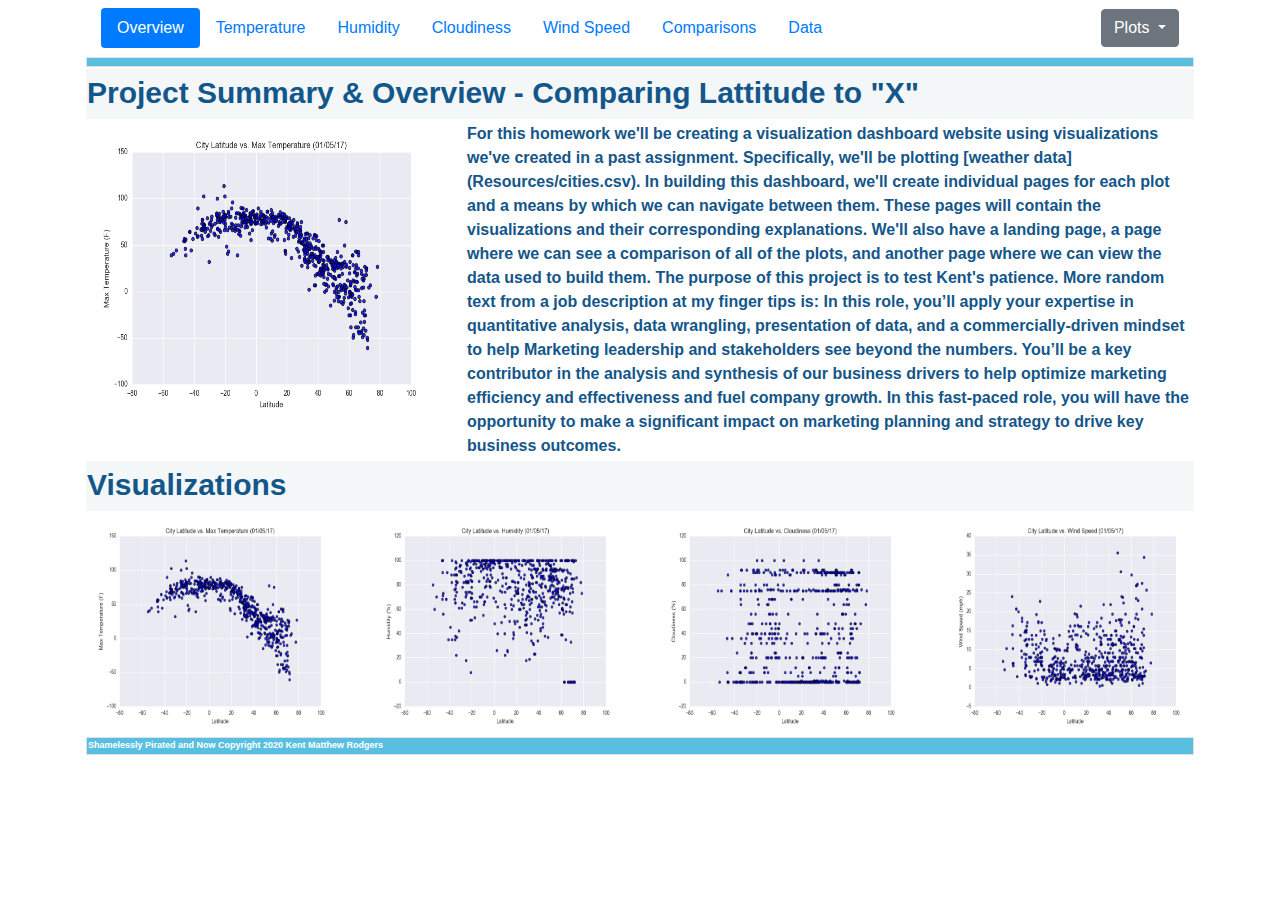
==== index.html @ 0a12d241 "Saturday starter protection update" ====
<!DOCTYPE html>
<html lang="en">

<head>
  <meta charset="UTF-8">
  <title>Landing Overview Page</title>
  <link rel="stylesheet" href="https://stackpath.bootstrapcdn.com/bootstrap/4.3.1/css/bootstrap.min.css" integrity="sha384-ggOyR0iXCbMQv3Xipma34MD+dH/1fQ784/j6cY/iJTQUOhcWr7x9JvoRxT2MZw1T" crossorigin="anonymous">
  <link rel="stylesheet" href="style.css">
</head>

<body>
  <div class="container">

    <nav class="navbar">
      <ul class="nav nav-pills">
        <li class="nav-item">
          <a class="nav-link active" href="http://127.0.0.1:5500/web-design-challenge/index.html">Overview</a>
        </li>
        <li class="nav-item">
          <a class="nav-link" href="#">Temperature</a>
        </li>
        <li class="nav-item">
          <a class="nav-link" href="#">Humidity</a>
        </li>
        <li class="nav-item">
          <a class="nav-link" href="#">Cloudiness</a>
        </li>
        <li class="nav-item">
          <a class="nav-link" href="#">Wind Speed</a>
        </li>
        <li class="nav-item">
          <a class="nav-link" href="http://127.0.0.1:5500/web-design-challenge/comparisonpage.html">Comparisons</a>
        </li>
        <li class="nav-item">
          <a class="nav-link" href="http://127.0.0.1:5500/web-design-challenge/datapage.html">Data</a>
        </li>
      </ul>

      <div class="btn-group">
        <button type="button" class="btn btn-secondary dropdown-toggle" data-toggle="dropdown" aria-haspopup="true" aria-expanded="false">
          Plots
        </button>
        <div class="dropdown-menu dropdown-menu-right">
          <a class="dropdown-item" href="#">Temperature</a>
        <a class="dropdown-item" href="#">Humidity</a>
        <a class="dropdown-item" href="#">Cloudiness</a>
        <a class="dropdown-item" href="#">Wind Speed</a>
    </div> 

    </nav>
  
    <div class="row">
      <div class="col-md-12">
        <div class="box border"></div>
      </div>
    </div>

    <div class="row">
      <div class="col-md-12">
        <div class="box header">Project Summary & Overview - Comparing Lattitude to "X"</div>
      </div>
    </div>

    <div class="row">
      <div class="col-md-4">
        <div class="box mainbody">
          <img id="bio-image" src="Resources\assets\images\Fig1.png" width = 360 height = 300 alt="Missing Plot Image">
          </div>
      </div>
      <div class="col-md-8">
        <div class="box mainbody">For this homework we'll be creating a visualization dashboard website using visualizations we've created in a past assignment. Specifically, we'll be plotting [weather data](Resources/cities.csv). In building this dashboard, we'll create individual pages for each plot and a means by which we can navigate between them. These pages will contain the visualizations and their corresponding explanations. We'll also have a landing page, a page where we can see a comparison of all of the plots, and another page where we can view the data used to build them.
          The purpose of this project is to test Kent's patience. More random text from a job description at my finger tips is: In this role, you’ll apply your expertise in quantitative analysis, data wrangling, presentation of data, and a commercially-driven mindset to help Marketing leadership and stakeholders see beyond the numbers. You’ll be a key contributor in the analysis and synthesis of our business drivers to help optimize marketing efficiency and effectiveness and fuel company growth. In this fast-paced role, you will have the opportunity to make a significant impact on marketing planning and strategy to drive key business outcomes.</div>
      </div>
    </div>
    
    <div class="row">
      <div class="col-md-12">
        <div class="box header">Visualizations</div>
      </div>
    </div>

    <div class="row">
      <div class="col-md-3">
        <div class="box mainbody"><img id="bio-image" src="Resources\assets\images\Fig1.png" width = 260 height = 220 alt="Missing Fig1"></div>
      </div>
      <div class="col-md-3">
        <div class="box mainbody"><img id="bio-image" src="Resources\assets\images\Fig2.png" width = 260 height = 220 alt="Missing Fig2"></div>
      </div>
      <div class="col-md-3">
        <div class="box mainbody"><img id="bio-image" src="Resources\assets\images\Fig3.png" width = 260 height = 220 alt="Missing Fig3"></div>
      </div>
      <div class="col-md-3">
        <div class="box mainbody"><img id="bio-image" src="Resources\assets\images\Fig4.png" width = 260 height = 220 alt="Missing Fig4"></div>
      </div>
    </div>

    <div class="row">
        <div class="col-md-12">
          <div class="box border">Shamelessly Pirated and Now Copyright 2020 Kent Matthew Rodgers</div>
        </div>
    </div>

  <script src="https://code.jquery.com/jquery-3.3.1.slim.min.js" integrity="sha384-q8i/X+965DzO0rT7abK41JStQIAqVgRVzpbzo5smXKp4YfRvH+8abtTE1Pi6jizo" crossorigin="anonymous"></script>
  <script src="https://cdnjs.cloudflare.com/ajax/libs/popper.js/1.14.7/umd/popper.min.js" integrity="sha384-UO2eT0CpHqdSJQ6hJty5KVphtPhzWj9WO1clHTMGa3JDZwrnQq4sF86dIHNDz0W1" crossorigin="anonymous"></script>
  <script src="https://stackpath.bootstrapcdn.com/bootstrap/4.3.1/js/bootstrap.min.js" integrity="sha384-JjSmVgyd0p3pXB1rRibZUAYoIIy6OrQ6VrjIEaFf/nJGzIxFDsf4x0xIM+B07jRM" crossorigin="anonymous"></script>
</body>

</html>
---- style.css ----
.box {
  min-height: 50px;
  padding: 1px;
  margin: 1px;
  font-weight: 800;
  color: #fff;
}

.border {
  background: rgb(89, 191, 224);
  min-height: 10px;
  font-size: 9px;
}
.header {
  background: rgb(243, 247, 248);
  font-size: 30px;
  color: rgb(19, 86, 138)
}
.mainbody {
  font-size: 16px;
  color: rgb(19, 86, 138)
}

.title {
  background: rgb(243, 247, 248);
  min-height: 10px;
  font-size: 16px;
  color: rgb(19, 86, 138)
  }

.purple {
  background: rgb(200, 190, 211);
}

.red {
  background: rgb(224, 210, 210);
}
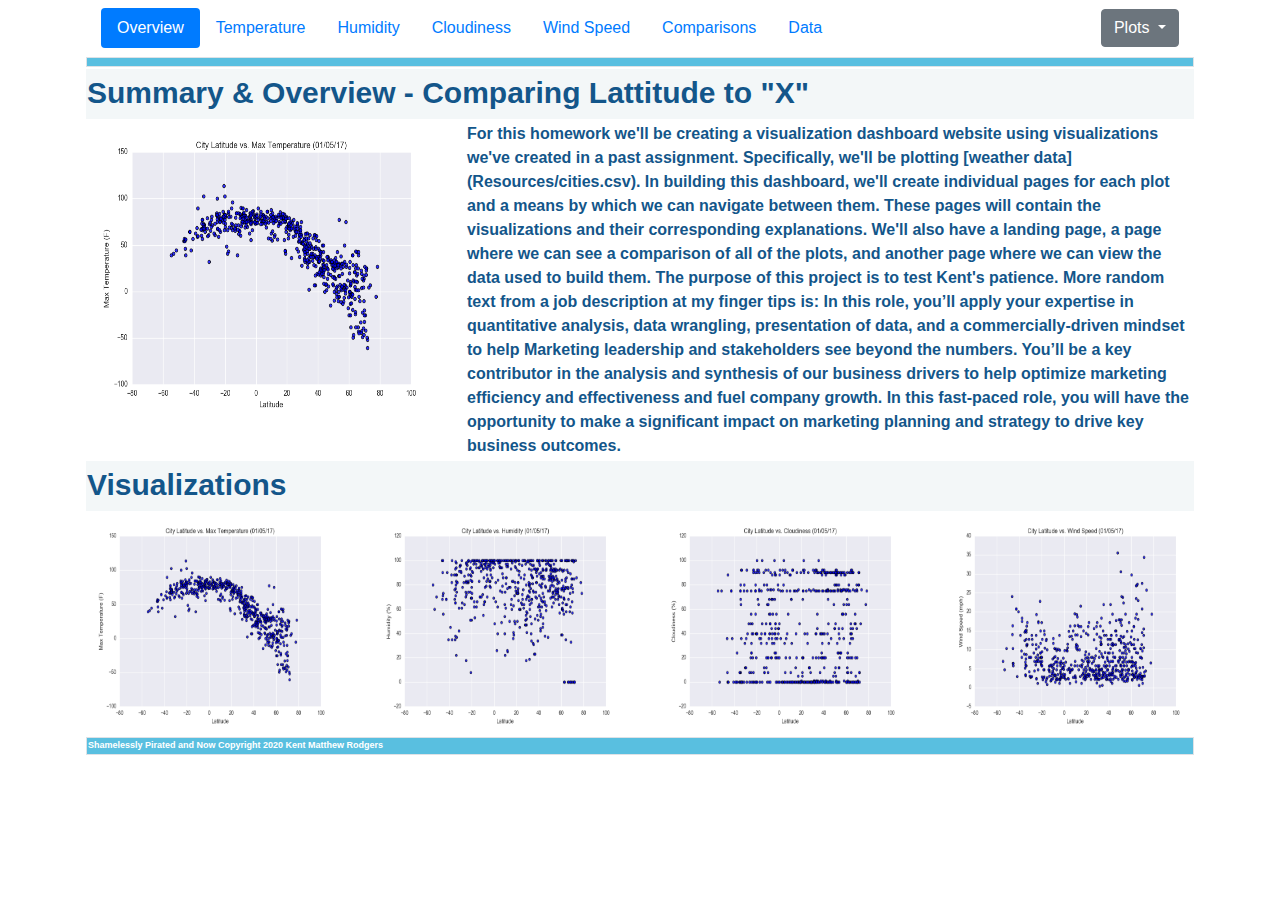
==== commit 5403466d: "Saturday mid-day post class consult" ====
--- a/index.html
+++ b/index.html
@@ -59,7 +59,7 @@
 
     <div class="row">
       <div class="col-md-12">
-        <div class="box header">Project Summary & Overview - Comparing Lattitude to "X"</div>
+        <div class="box header">Summary & Overview - Comparing Lattitude to "X"</div>
       </div>
     </div>
 
@@ -83,8 +83,8 @@
 
     <div class="row">
       <div class="col-md-3">
-        <div class="box mainbody"><img id="bio-image" src="Resources\assets\images\Fig1.png" width = 260 height = 220 alt="Missing Fig1"></div>
-      </div>
+        <div class="box mainbody"><a href="http://127.0.0.1:5500/web-design-challenge/datapage.html" ><img id="bio-image" src="Resources\assets\images\Fig1.png" width = 260 height = 220 alt="Missing Fig1"></div>
+      </a></div>
       <div class="col-md-3">
         <div class="box mainbody"><img id="bio-image" src="Resources\assets\images\Fig2.png" width = 260 height = 220 alt="Missing Fig2"></div>
       </div>
--- a/style.css
+++ b/style.css
@@ -21,6 +21,7 @@
   color: rgb(19, 86, 138)
 }
 
+
 .title {
   background: rgb(243, 247, 248);
   min-height: 10px;
@@ -35,3 +36,21 @@
 .red {
   background: rgb(224, 210, 210);
 }
+
+.table {
+  min-height: 50px;
+  padding: 1px;
+  margin: 1px;
+  font-weight: 600;
+  color: rgb(19, 86, 138);
+}
+
+.tbody {
+  font-weight: 600;
+  color: rgb(112, 61, 13);
+}
+
+.tablebox {
+  font-size: 16px;
+  color: rgb(133, 75, 111)
+}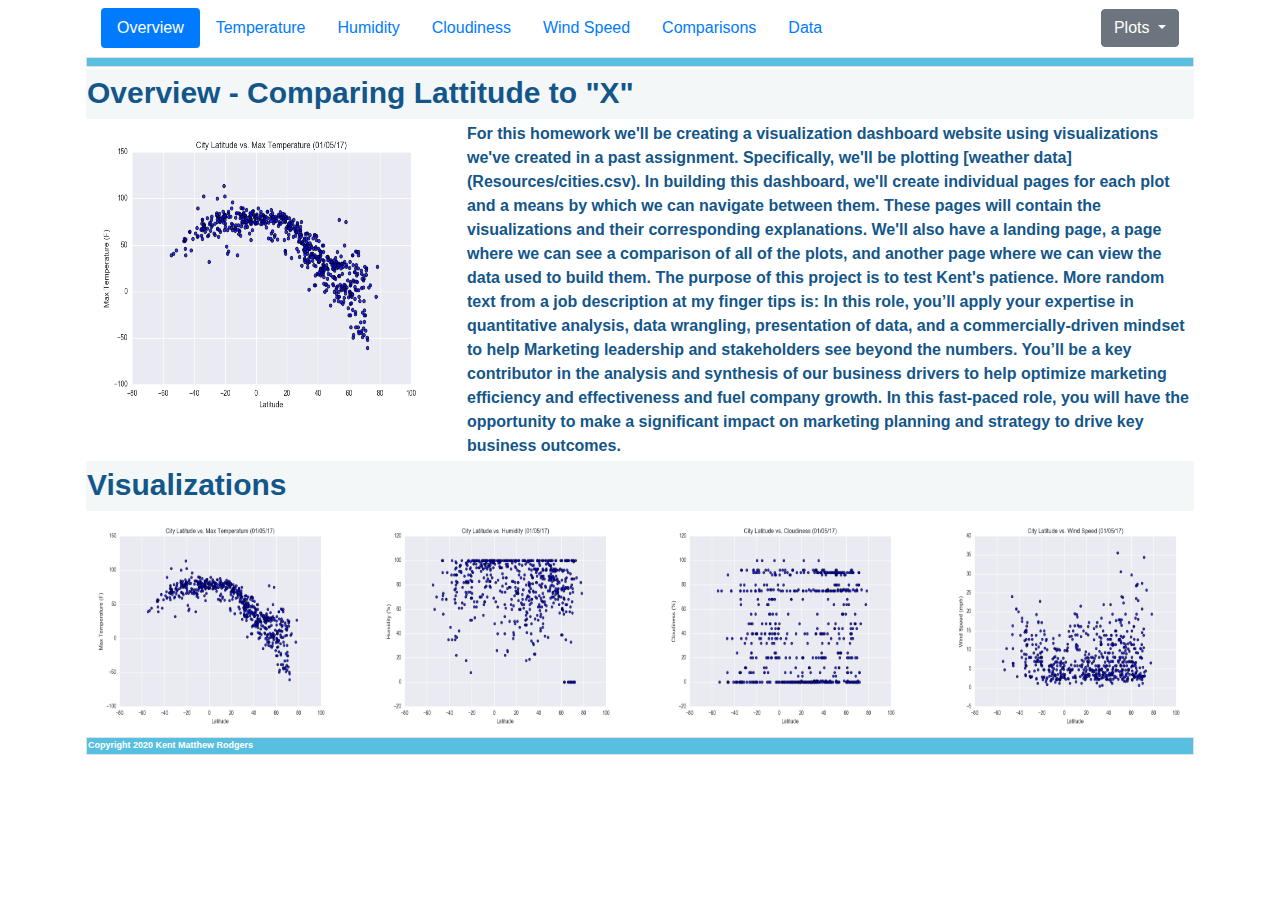
==== commit 8c4f0065: "Mon AM Update" ====
--- a/index.html
+++ b/index.html
@@ -19,7 +19,7 @@
           <a class="nav-link active" href="http://127.0.0.1:5500/web-design-challenge/index.html">Overview</a>
         </li>
         <li class="nav-item">
-          <a class="nav-link" href="#">Temperature</a>
+          <a class="nav-link" href="http://127.0.0.1:5500/web-design-challenge/temperature.html">Temperature</a>
         </li>
         <li class="nav-item">
           <a class="nav-link" href="#">Humidity</a>
@@ -43,7 +43,7 @@
           Plots
         </button>
         <div class="dropdown-menu dropdown-menu-right">
-          <a class="dropdown-item" href="#">Temperature</a>
+          <a class="dropdown-item" href="http://127.0.0.1:5500/web-design-challenge/temperature.html">Temperature</a>
         <a class="dropdown-item" href="#">Humidity</a>
         <a class="dropdown-item" href="#">Cloudiness</a>
         <a class="dropdown-item" href="#">Wind Speed</a>
@@ -59,7 +59,7 @@
 
     <div class="row">
       <div class="col-md-12">
-        <div class="box header">Summary & Overview - Comparing Lattitude to "X"</div>
+        <div class="box header">Overview - Comparing Lattitude to "X"</div>
       </div>
     </div>
 
@@ -98,7 +98,7 @@
 
     <div class="row">
         <div class="col-md-12">
-          <div class="box border">Shamelessly Pirated and Now Copyright 2020 Kent Matthew Rodgers</div>
+          <div class="box border">Copyright 2020 Kent Matthew Rodgers</div>
         </div>
     </div>
 
--- a/style.css
+++ b/style.css
@@ -21,7 +21,6 @@
   color: rgb(19, 86, 138)
 }
 
-
 .title {
   background: rgb(243, 247, 248);
   min-height: 10px;
@@ -42,15 +41,21 @@
   padding: 1px;
   margin: 1px;
   font-weight: 600;
-  color: rgb(19, 86, 138);
+  color: rgb(14, 138, 132);
+  text-align: center;
 }
 
-.tbody {
+.th {
   font-weight: 600;
   color: rgb(112, 61, 13);
 }
 
-.tablebox {
+.td {
   font-size: 16px;
   color: rgb(133, 75, 111)
+}
+
+.chart{
+  width: 65%;
+  height: 65%;
 }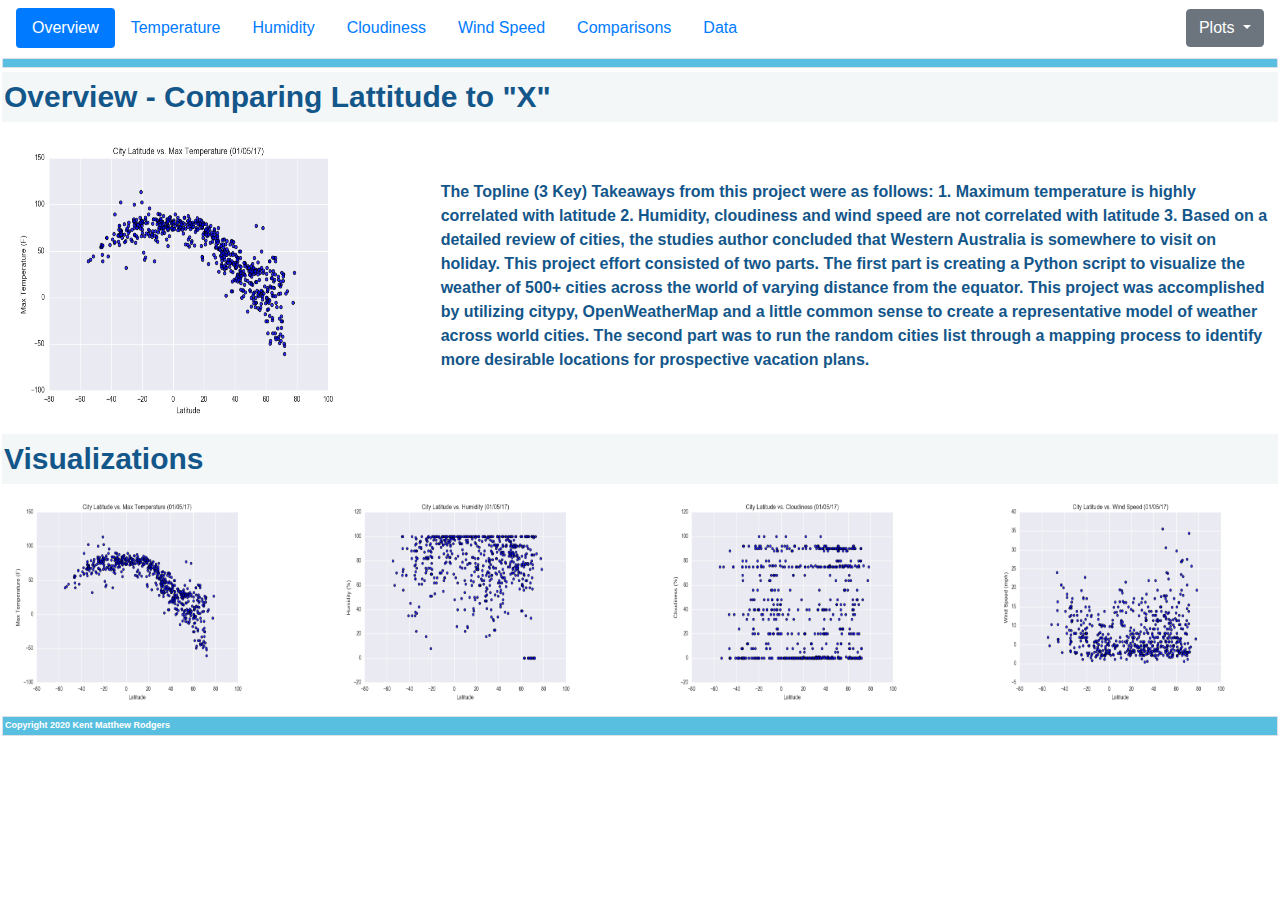
==== commit 03cb433b: "Mon PM One Update" ====
--- a/index.html
+++ b/index.html
@@ -11,7 +11,6 @@
 </head>
 
 <body>
-  <div class="container">
 
     <nav class="navbar">
       <ul class="nav nav-pills">
@@ -22,7 +21,7 @@
           <a class="nav-link" href="http://127.0.0.1:5500/web-design-challenge/temperature.html">Temperature</a>
         </li>
         <li class="nav-item">
-          <a class="nav-link" href="#">Humidity</a>
+          <a class="nav-link" href="http://127.0.0.1:5500/web-design-challenge/humidity.html">Humidity</a>
         </li>
         <li class="nav-item">
           <a class="nav-link" href="#">Cloudiness</a>
@@ -44,9 +43,9 @@
         </button>
         <div class="dropdown-menu dropdown-menu-right">
           <a class="dropdown-item" href="http://127.0.0.1:5500/web-design-challenge/temperature.html">Temperature</a>
-        <a class="dropdown-item" href="#">Humidity</a>
-        <a class="dropdown-item" href="#">Cloudiness</a>
-        <a class="dropdown-item" href="#">Wind Speed</a>
+        <a class="dropdown-item" href="http://127.0.0.1:5500/web-design-challenge/humidity.html">Humidity</a>
+        <a class="dropdown-item" href="http://127.0.0.1:5500/web-design-challenge/cloudiness.html">Cloudiness</a>
+        <a class="dropdown-item" href="http://127.0.0.1:5500/web-design-challenge/windspeed.html">Wind Speed</a>
     </div> 
 
     </nav>
@@ -70,8 +69,9 @@
           </div>
       </div>
       <div class="col-md-8">
-        <div class="box mainbody">For this homework we'll be creating a visualization dashboard website using visualizations we've created in a past assignment. Specifically, we'll be plotting [weather data](Resources/cities.csv). In building this dashboard, we'll create individual pages for each plot and a means by which we can navigate between them. These pages will contain the visualizations and their corresponding explanations. We'll also have a landing page, a page where we can see a comparison of all of the plots, and another page where we can view the data used to build them.
-          The purpose of this project is to test Kent's patience. More random text from a job description at my finger tips is: In this role, you’ll apply your expertise in quantitative analysis, data wrangling, presentation of data, and a commercially-driven mindset to help Marketing leadership and stakeholders see beyond the numbers. You’ll be a key contributor in the analysis and synthesis of our business drivers to help optimize marketing efficiency and effectiveness and fuel company growth. In this fast-paced role, you will have the opportunity to make a significant impact on marketing planning and strategy to drive key business outcomes.</div>
+        <div class = "box mainbody"></div>
+        <div class="box mainbody">The Topline (3 Key) Takeaways from this project were as follows: 1.	Maximum temperature is highly correlated with latitude 2.	Humidity, cloudiness and wind speed are not correlated with latitude 3.	Based on a detailed review of cities, the studies author concluded that Western Australia is somewhere to visit on holiday.
+          This project effort consisted of two parts. The first part is creating a Python script to visualize the weather of 500+ cities across the world of varying distance from the equator. This project was accomplished by utilizing citypy, OpenWeatherMap and a little common sense to create a representative model of weather across world cities. The second part was to run the random cities list through a mapping process to identify more desirable locations for prospective vacation plans.</div>
       </div>
     </div>
     
@@ -83,17 +83,18 @@
 
     <div class="row">
       <div class="col-md-3">
-        <div class="box mainbody"><a href="http://127.0.0.1:5500/web-design-challenge/datapage.html" ><img id="bio-image" src="Resources\assets\images\Fig1.png" width = 260 height = 220 alt="Missing Fig1"></div>
-      </a></div>
+        <div class="box mainbody"><a href="http://127.0.0.1:5500/web-design-challenge/temperature.html"><img id="bio-image" src="Resources\assets\images\Fig1.png" width = 260 height = 220 alt="Missing Fig1"></div>
+        </a></div>
       <div class="col-md-3">
-        <div class="box mainbody"><img id="bio-image" src="Resources\assets\images\Fig2.png" width = 260 height = 220 alt="Missing Fig2"></div>
-      </div>
+        <div class="box mainbody"><a href="http://127.0.0.1:5500/web-design-challenge/humidity.html"><img id="bio-image" src="Resources\assets\images\Fig2.png" width = 260 height = 220 alt="Missing Fig2"></div>
+        </a></div>
       <div class="col-md-3">
-        <div class="box mainbody"><img id="bio-image" src="Resources\assets\images\Fig3.png" width = 260 height = 220 alt="Missing Fig3"></div>
-      </div>
+        <div class="box mainbody"><a href="http://127.0.0.1:5500/web-design-challenge/cloudiness.html"><img id="bio-image" src="Resources\assets\images\Fig3.png" width = 260 height = 220 alt="Missing Fig3"></div>
+        </a></div>
       <div class="col-md-3">
-        <div class="box mainbody"><img id="bio-image" src="Resources\assets\images\Fig4.png" width = 260 height = 220 alt="Missing Fig4"></div>
-      </div>
+        <div class="box mainbody"><a href="http://127.0.0.1:5500/web-design-challenge/windspeed.html"><img id="bio-image" src="Resources\assets\images\Fig4.png" width = 260 height = 220 alt="Missing Fig4"></div>
+        </a></div>
+    </div>
     </div>
 
     <div class="row">
--- a/style.css
+++ b/style.css
@@ -1,7 +1,7 @@
 .box {
   min-height: 50px;
-  padding: 1px;
-  margin: 1px;
+  padding: 2px;
+  margin: 2px;
   font-weight: 800;
   color: #fff;
 }
@@ -28,14 +28,6 @@
   color: rgb(19, 86, 138)
   }
 
-.purple {
-  background: rgb(200, 190, 211);
-}
-
-.red {
-  background: rgb(224, 210, 210);
-}
-
 .table {
   min-height: 50px;
   padding: 1px;
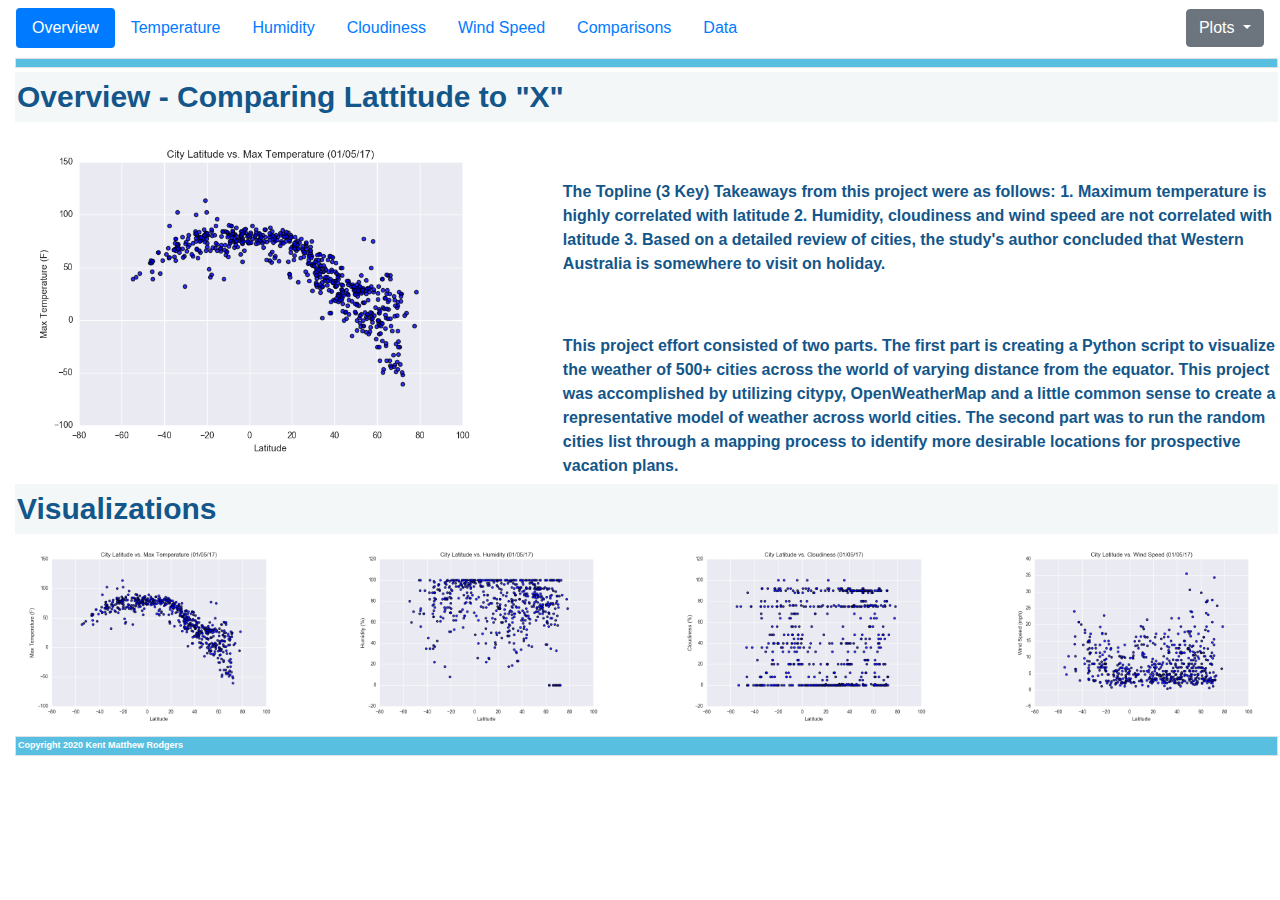
==== commit 2454321b: "Mon PM Update" ====
--- a/index.html
+++ b/index.html
@@ -1,4 +1,3 @@
-
 
 <!DOCTYPE html>
 <html lang="en">
@@ -11,29 +10,29 @@
 </head>
 
 <body>
-
+  
     <nav class="navbar">
       <ul class="nav nav-pills">
         <li class="nav-item">
-          <a class="nav-link active" href="http://127.0.0.1:5500/web-design-challenge/index.html">Overview</a>
+          <a class="nav-link active" href="/index.html">Overview</a>
         </li>
         <li class="nav-item">
-          <a class="nav-link" href="http://127.0.0.1:5500/web-design-challenge/temperature.html">Temperature</a>
+          <a class="nav-link" href="/temperature.html">Temperature</a>
         </li>
         <li class="nav-item">
-          <a class="nav-link" href="http://127.0.0.1:5500/web-design-challenge/humidity.html">Humidity</a>
+          <a class="nav-link" href="/humidity.html">Humidity</a>
         </li>
         <li class="nav-item">
-          <a class="nav-link" href="#">Cloudiness</a>
+          <a class="nav-link" href="/humidity.html">Cloudiness</a>
         </li>
         <li class="nav-item">
-          <a class="nav-link" href="#">Wind Speed</a>
+          <a class="nav-link" href="/windspeed.html">Wind Speed</a>
         </li>
         <li class="nav-item">
-          <a class="nav-link" href="http://127.0.0.1:5500/web-design-challenge/comparisonpage.html">Comparisons</a>
+          <a class="nav-link" href="/comparisonpage.html">Comparisons</a>
         </li>
         <li class="nav-item">
-          <a class="nav-link" href="http://127.0.0.1:5500/web-design-challenge/datapage.html">Data</a>
+          <a class="nav-link" href="/datapage.html">Data</a>
         </li>
       </ul>
 
@@ -42,10 +41,10 @@
           Plots
         </button>
         <div class="dropdown-menu dropdown-menu-right">
-          <a class="dropdown-item" href="http://127.0.0.1:5500/web-design-challenge/temperature.html">Temperature</a>
-        <a class="dropdown-item" href="http://127.0.0.1:5500/web-design-challenge/humidity.html">Humidity</a>
-        <a class="dropdown-item" href="http://127.0.0.1:5500/web-design-challenge/cloudiness.html">Cloudiness</a>
-        <a class="dropdown-item" href="http://127.0.0.1:5500/web-design-challenge/windspeed.html">Wind Speed</a>
+          <a class="dropdown-item" href="/temperature.html">Temperature</a>
+        <a class="dropdown-item" href="/humidity.html">Humidity</a>
+        <a class="dropdown-item" href="/cloudiness.html">Cloudiness</a>
+        <a class="dropdown-item" href="/windspeed.html">Wind Speed</a>
     </div> 
 
     </nav>
@@ -63,17 +62,18 @@
     </div>
 
     <div class="row">
-      <div class="col-md-4">
+      <div class="col-lg-5">
         <div class="box mainbody">
-          <img id="bio-image" src="Resources\assets\images\Fig1.png" width = 360 height = 300 alt="Missing Plot Image">
+          <img id="bio-image" src="Resources\assets\images\Fig1.png" alt="Missing Plot Image">
           </div>
       </div>
-      <div class="col-md-8">
+      <div class="col-lg-7">
         <div class = "box mainbody"></div>
-        <div class="box mainbody">The Topline (3 Key) Takeaways from this project were as follows: 1.	Maximum temperature is highly correlated with latitude 2.	Humidity, cloudiness and wind speed are not correlated with latitude 3.	Based on a detailed review of cities, the studies author concluded that Western Australia is somewhere to visit on holiday.
-          This project effort consisted of two parts. The first part is creating a Python script to visualize the weather of 500+ cities across the world of varying distance from the equator. This project was accomplished by utilizing citypy, OpenWeatherMap and a little common sense to create a representative model of weather across world cities. The second part was to run the random cities list through a mapping process to identify more desirable locations for prospective vacation plans.</div>
+        <div class="box mainbody">The Topline (3 Key) Takeaways from this project were as follows: 1.	Maximum temperature is highly correlated with latitude 2.	Humidity, cloudiness and wind speed are not correlated with latitude 3.	Based on a detailed review of cities, the study's author concluded that Western Australia is somewhere to visit on holiday.</div>
+        <div class = "box mainbody"></div>
+        <div class="box mainbody">This project effort consisted of two parts. The first part is creating a Python script to visualize the weather of 500+ cities across the world of varying distance from the equator. 
+          This project was accomplished by utilizing citypy, OpenWeatherMap and a little common sense to create a representative model of weather across world cities. The second part was to run the random cities list through a mapping process to identify more desirable locations for prospective vacation plans.</div></div>
       </div>
-    </div>
     
     <div class="row">
       <div class="col-md-12">
@@ -83,16 +83,16 @@
 
     <div class="row">
       <div class="col-md-3">
-        <div class="box mainbody"><a href="http://127.0.0.1:5500/web-design-challenge/temperature.html"><img id="bio-image" src="Resources\assets\images\Fig1.png" width = 260 height = 220 alt="Missing Fig1"></div>
+        <div class="box mainbody"><a href="/temperature.html"><img id="bio-image" src="Resources\assets\images\Fig1.png" alt="Missing Fig1"></div>
         </a></div>
       <div class="col-md-3">
-        <div class="box mainbody"><a href="http://127.0.0.1:5500/web-design-challenge/humidity.html"><img id="bio-image" src="Resources\assets\images\Fig2.png" width = 260 height = 220 alt="Missing Fig2"></div>
+        <div class="box mainbody"><a href="/humidity.html"><img id="bio-image" src="Resources\assets\images\Fig2.png" alt="Missing Fig2"></div>
         </a></div>
       <div class="col-md-3">
-        <div class="box mainbody"><a href="http://127.0.0.1:5500/web-design-challenge/cloudiness.html"><img id="bio-image" src="Resources\assets\images\Fig3.png" width = 260 height = 220 alt="Missing Fig3"></div>
+        <div class="box mainbody"><a href="/cloudiness.html"><img id="bio-image" src="Resources\assets\images\Fig3.png" alt="Missing Fig3"></div>
         </a></div>
       <div class="col-md-3">
-        <div class="box mainbody"><a href="http://127.0.0.1:5500/web-design-challenge/windspeed.html"><img id="bio-image" src="Resources\assets\images\Fig4.png" width = 260 height = 220 alt="Missing Fig4"></div>
+        <div class="box mainbody"><a href="/windspeed.html"><img id="bio-image" src="Resources\assets\images\Fig4.png" alt="Missing Fig4"></div>
         </a></div>
     </div>
     </div>
--- a/style.css
+++ b/style.css
@@ -2,6 +2,7 @@
   min-height: 50px;
   padding: 2px;
   margin: 2px;
+  margin-left: 15px;
   font-weight: 800;
   color: #fff;
 }
@@ -47,7 +48,7 @@
   color: rgb(133, 75, 111)
 }
 
-.chart{
-  width: 65%;
-  height: 65%;
+#bio-image{
+  width: 100%;
+  height: 100%;
 }